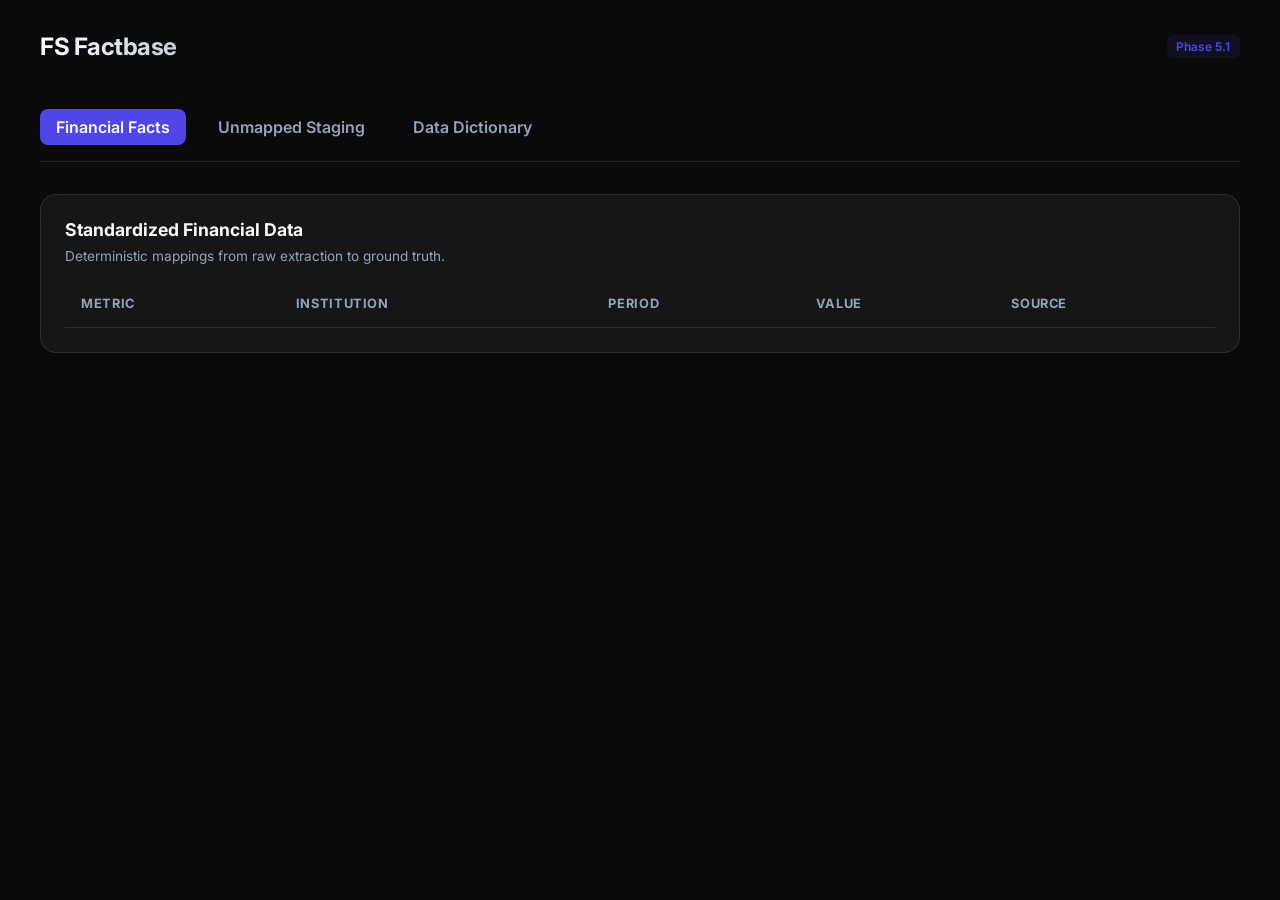
==== analytics/static/index.html @ 1b94a1ce "feat(analytics): implement Phase 5.1 basic data dashboard with FastAPI and Vanilla JS" ====
<!DOCTYPE html>
<html lang="en">
<head>
    <meta charset="UTF-8">
    <meta name="viewport" content="width=device-width, initial-scale=1.0">
    <title>FS Factbase | Financial Data Dashboard</title>
    <link rel="preconnect" href="https://fonts.googleapis.com">
    <link rel="preconnect" href="https://fonts.gstatic.com" crossorigin>
    <link href="https://fonts.googleapis.com/css2?family=Inter:wght@300;400;600;700&display=swap" rel="stylesheet">
    <style>
        :root {
            --bg-color: #0a0a0c;
            --card-bg: rgba(255, 255, 255, 0.05);
            --accent-primary: #4f46e5;
            --accent-secondary: #06b6d4;
            --text-main: #f8fafc;
            --text-dim: #94a3b8;
            --border: rgba(255, 255, 255, 0.1);
            --success: #10b981;
            --warning: #f59e0b;
        }

        * {
            margin: 0;
            padding: 0;
            box-sizing: border-box;
            font-family: 'Inter', sans-serif;
        }

        body {
            background-color: var(--bg-color);
            color: var(--text-main);
            min-height: 100vh;
            padding: 2rem;
        }

        header {
            max-width: 1200px;
            margin: 0 auto 3rem;
            display: flex;
            justify-content: space-between;
            align-items: center;
        }

        h1 {
            font-size: 1.5rem;
            font-weight: 700;
            letter-spacing: -0.02em;
            background: linear-gradient(to right, #fff, #94a3b8);
            -webkit-background-clip: text;
            -webkit-text-fill-color: transparent;
        }

        .container {
            max-width: 1200px;
            margin: 0 auto;
        }

        .tabs {
            display: flex;
            gap: 1rem;
            margin-bottom: 2rem;
            border-bottom: 1px solid var(--border);
            padding-bottom: 1rem;
        }

        .tab {
            padding: 0.5rem 1rem;
            cursor: pointer;
            color: var(--text-dim);
            font-weight: 600;
            transition: 0.2s;
            border-radius: 8px;
        }

        .tab:hover {
            color: var(--text-main);
            background: var(--card-bg);
        }

        .tab.active {
            color: var(--text-main);
            background: var(--accent-primary);
        }

        .card {
            background: var(--card-bg);
            backdrop-filter: blur(12px);
            border: 1px solid var(--border);
            border-radius: 16px;
            padding: 1.5rem;
            overflow: hidden;
        }

        table {
            width: 100%;
            border-collapse: collapse;
            margin-top: 1rem;
        }

        th {
            text-align: left;
            color: var(--text-dim);
            font-size: 0.8rem;
            text-transform: uppercase;
            letter-spacing: 0.05em;
            padding: 1rem;
            border-bottom: 1px solid var(--border);
        }

        td {
            padding: 1rem;
            border-bottom: 1px solid var(--border);
            font-size: 0.9rem;
        }

        tr:last-child td {
            border-bottom: none;
        }

        .badge {
            padding: 0.25rem 0.6rem;
            border-radius: 6px;
            font-size: 0.75rem;
            font-weight: 600;
        }

        .badge-success { background: rgba(16, 185, 129, 0.1); color: var(--success); }
        .badge-warning { background: rgba(245, 158, 11, 0.1); color: var(--warning); }
        .badge-info { background: rgba(79, 70, 229, 0.1); color: var(--accent-primary); }

        .value { font-family: monospace; font-size: 1rem; font-weight: 600; }

        .section { display: none; }
        .section.active { display: block; animation: fadeIn 0.3s ease-in-out; }

        @keyframes fadeIn {
            from { opacity: 0; transform: translateY(10px); }
            to { opacity: 1; transform: translateY(0); }
        }
    </style>
</head>
<body>
    <header>
        <h1>FS Factbase <span style="font-weight: 300; opacity: 0.5;">| Dashboard</span></h1>
        <div class="badge badge-info">Phase 5.1</div>
    </header>

    <div class="container">
        <div class="tabs">
            <div class="tab active" onclick="showSection('facts')">Financial Facts</div>
            <div class="tab" onclick="showSection('unmapped')">Unmapped Staging</div>
            <div class="tab" onclick="showSection('metrics')">Data Dictionary</div>
        </div>

        <!-- Facts Section -->
        <div id="facts" class="section active">
            <div class="card">
                <h2 style="font-size: 1.1rem; margin-bottom: 0.5rem;">Standardized Financial Data</h2>
                <p style="color: var(--text-dim); font-size: 0.85rem;">Deterministic mappings from raw extraction to ground truth.</p>
                <table id="factsTable">
                    <thead>
                        <tr>
                            <th>Metric</th>
                            <th>Institution</th>
                            <th>Period</th>
                            <th>Value</th>
                            <th>Source</th>
                        </tr>
                    </thead>
                    <tbody><!-- Data injected here --></tbody>
                </table>
            </div>
        </div>

        <!-- Unmapped Section -->
        <div id="unmapped" class="section">
            <div class="card">
                <h2 style="font-size: 1.1rem; margin-bottom: 0.5rem;">Review Queue (Unmapped)</h2>
                <p style="color: var(--text-dim); font-size: 0.85rem;">Newly discovered terms requiring manual alias definition.</p>
                <table id="unmappedTable">
                    <thead>
                        <tr>
                            <th>Raw Term</th>
                            <th>Institution</th>
                            <th>Period</th>
                            <th>Raw Value</th>
                            <th>Page</th>
                        </tr>
                    </thead>
                    <tbody><!-- Data injected here --></tbody>
                </table>
            </div>
        </div>

        <!-- Dictionary Section -->
        <div id="metrics" class="section">
            <div class="card">
                <h2 style="font-size: 1.1rem; margin-bottom: 0.5rem;">Core Metrics Dictionary</h2>
                <p style="color: var(--text-dim); font-size: 0.85rem;">The immutable standard for banking financial data.</p>
                <table id="metricsTable">
                    <thead>
                        <tr>
                            <th>ID</th>
                            <th>Standardized Name</th>
                            <th>Accounting Standard</th>
                            <th>Type</th>
                        </tr>
                    </thead>
                    <tbody><!-- Data injected here --></tbody>
                </table>
            </div>
        </div>
    </div>

    <script>
        function formatNumber(num) {
            return new Intl.NumberFormat('en-US').format(num);
        }

        async function fetchData() {
            try {
                // Fetch facts
                const factsRes = await fetch('/api/facts');
                const facts = await factsRes.json();
                const factsBody = document.querySelector('#factsTable tbody');
                factsBody.innerHTML = facts.map(f => `
                    <tr>
                        <td><span class="badge badge-info">${f.metric_name}</span></td>
                        <td style="text-transform: capitalize;">${f.institution.replace(/_/g, ' ')}</td>
                        <td>${f.period}</td>
                        <td class="value">${formatNumber(f.value)}</td>
                        <td style="color: var(--text-dim); font-size: 0.75rem;">${f.source_doc} (p.${f.page})</td>
                    </tr>
                `).join('');

                // Fetch unmapped
                const unmappedRes = await fetch('/api/unmapped');
                const unmapped = await unmappedRes.json();
                const unmappedBody = document.querySelector('#unmappedTable tbody');
                unmappedBody.innerHTML = unmapped.map(u => `
                    <tr>
                        <td><span class="badge badge-warning">${u.term}</span></td>
                        <td style="text-transform: capitalize;">${u.institution.replace(/_/g, ' ')}</td>
                        <td>${u.period}</td>
                        <td class="value">${formatNumber(u.value)}</td>
                        <td>${u.page}</td>
                    </tr>
                `).join('');

                // Fetch dictionary
                const metricsRes = await fetch('/api/metrics');
                const metrics = await metricsRes.json();
                const metricsBody = document.querySelector('#metricsTable tbody');
                metricsBody.innerHTML = metrics.map(m => `
                    <tr>
                        <td><code>${m.metric_id}</code></td>
                        <td>${m.name}</td>
                        <td><span class="badge badge-success">${m.standard}</span></td>
                        <td style="color: var(--text-dim);">${m.type}</td>
                    </tr>
                `).join('');

            } catch (err) {
                console.error("Dashboard error:", err);
            }
        }

        function showSection(id) {
            document.querySelectorAll('.tab').forEach(t => t.classList.remove('active'));
            document.querySelectorAll('.section').forEach(s => s.classList.remove('active'));
            
            event.target.classList.add('active');
            document.getElementById(id).classList.add('active');
        }

        // Initialize
        fetchData();
        setInterval(fetchData, 10000); // Poll every 10s
    </script>
</body>
</html>
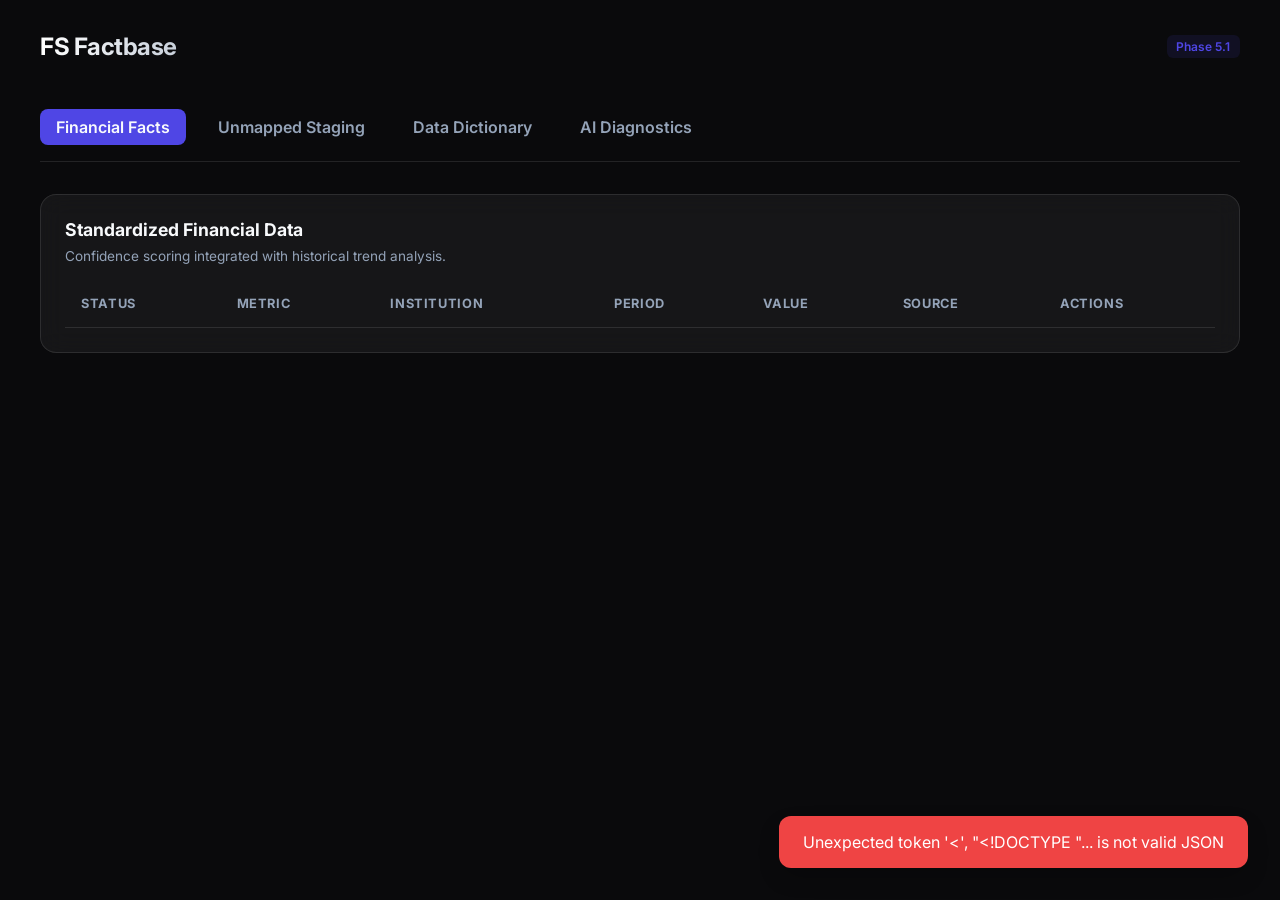
==== commit 647b4ec7: "Refactor: Finalize Phase 3 extraction logic and Phase 4/5 integration. Update Master Plan and Roadma" ====
--- a/analytics/static/index.html
+++ b/analytics/static/index.html
@@ -48,6 +48,7 @@
             letter-spacing: -0.02em;
             background: linear-gradient(to right, #fff, #94a3b8);
             -webkit-background-clip: text;
+            background-clip: text;
             -webkit-text-fill-color: transparent;
         }
 
@@ -138,6 +139,107 @@
             from { opacity: 0; transform: translateY(10px); }
             to { opacity: 1; transform: translateY(0); }
         }
+
+        .cursor-pointer { cursor: pointer; }
+        .cursor-pointer:hover { color: var(--accent-secondary); }
+
+        .select-metric {
+            background: var(--bg-color);
+            color: var(--text-main);
+            border: 1px solid var(--border);
+            border-radius: 6px;
+            padding: 0.3rem 0.5rem;
+            font-size: 0.8rem;
+            outline: none;
+        }
+
+        .btn-icon {
+            background: none;
+            border: none;
+            cursor: pointer;
+            font-size: 1rem;
+            transition: 0.2s;
+            color: var(--text-dim);
+            padding: 0.2rem 0.5rem;
+            border-radius: 4px;
+        }
+
+        .btn-icon:hover {
+            background: rgba(255, 255, 255, 0.1);
+            color: var(--text-main);
+        }
+
+        .notification {
+            position: fixed;
+            bottom: 2rem;
+            right: 2rem;
+            padding: 1rem 1.5rem;
+            border-radius: 12px;
+            background: var(--accent-primary);
+            color: white;
+            box-shadow: 0 10px 25px -5px rgba(0, 0, 0, 0.3);
+            transform: translateY(100px);
+            opacity: 0;
+            transition: 0.4s cubic-bezier(0.175, 0.885, 0.32, 1.275);
+            z-index: 1000;
+        }
+
+        .notification.show {
+            transform: translateY(0);
+            opacity: 1;
+        }
+
+        .notification.error { background: #ef4444; }
+        .notification.success { background: var(--success); }
+
+        .status-msg {
+            font-size: 0.75rem;
+            color: var(--success);
+            font-weight: 600;
+        }
+
+        .conf-dot {
+            height: 10px;
+            width: 10px;
+            border-radius: 50%;
+            display: inline-block;
+            margin-right: 5px;
+            box-shadow: 0 0 8px rgba(0,0,0,0.2);
+        }
+
+        .lesson-card {
+            background: rgba(255, 255, 255, 0.03);
+            border-left: 3px solid var(--accent-primary);
+            padding: 1rem;
+            border-radius: 0 8px 8px 0;
+            transition: 0.2s;
+        }
+
+        .lesson-card:hover {
+            background: rgba(255, 255, 255, 0.06);
+            transform: translateX(4px);
+        }
+
+        .btn-primary {
+            background: var(--accent-primary);
+            color: white;
+            border: none;
+            padding: 0.6rem 1.2rem;
+            border-radius: 8px;
+            font-weight: 600;
+            cursor: pointer;
+            transition: 0.2s;
+        }
+
+        .btn-primary:hover {
+            opacity: 0.9;
+            transform: translateY(-1px);
+        }
+
+        .btn-primary:disabled {
+            opacity: 0.5;
+            cursor: not_allowed;
+        }
     </style>
 </head>
 <body>
@@ -151,21 +253,28 @@
             <div class="tab active" onclick="showSection('facts')">Financial Facts</div>
             <div class="tab" onclick="showSection('unmapped')">Unmapped Staging</div>
             <div class="tab" onclick="showSection('metrics')">Data Dictionary</div>
+            <div class="tab" onclick="showSection('diagnostics')">AI Diagnostics</div>
         </div>
 
         <!-- Facts Section -->
         <div id="facts" class="section active">
             <div class="card">
-                <h2 style="font-size: 1.1rem; margin-bottom: 0.5rem;">Standardized Financial Data</h2>
-                <p style="color: var(--text-dim); font-size: 0.85rem;">Deterministic mappings from raw extraction to ground truth.</p>
+                <div style="display: flex; justify-content: space-between; align-items: start; margin-bottom: 1rem;">
+                    <div>
+                        <h2 style="font-size: 1.1rem; margin-bottom: 0.5rem;">Standardized Financial Data</h2>
+                        <p style="color: var(--text-dim); font-size: 0.85rem;">Confidence scoring integrated with historical trend analysis.</p>
+                    </div>
+                </div>
                 <table id="factsTable">
                     <thead>
                         <tr>
+                            <th>Status</th>
                             <th>Metric</th>
                             <th>Institution</th>
                             <th>Period</th>
                             <th>Value</th>
                             <th>Source</th>
+                            <th>Actions</th>
                         </tr>
                     </thead>
                     <tbody><!-- Data injected here --></tbody>
@@ -176,20 +285,44 @@
         <!-- Unmapped Section -->
         <div id="unmapped" class="section">
             <div class="card">
-                <h2 style="font-size: 1.1rem; margin-bottom: 0.5rem;">Review Queue (Unmapped)</h2>
-                <p style="color: var(--text-dim); font-size: 0.85rem;">Newly discovered terms requiring manual alias definition.</p>
+                <div style="display: flex; justify-content: space-between; align-items: start; margin-bottom: 1rem;">
+                    <div>
+                        <h2 style="font-size: 1.1rem; margin-bottom: 0.5rem;">Review Queue (Unmapped)</h2>
+                        <p style="color: var(--text-dim); font-size: 0.85rem;">Terms awaiting alias mapping or correction.</p>
+                    </div>
+                </div>
                 <table id="unmappedTable">
                     <thead>
                         <tr>
+                            <th>Status</th>
                             <th>Raw Term</th>
                             <th>Institution</th>
                             <th>Period</th>
                             <th>Raw Value</th>
                             <th>Page</th>
+                            <th>Assign Metric</th>
                         </tr>
                     </thead>
                     <tbody><!-- Data injected here --></tbody>
                 </table>
+            </div>
+        </div>
+
+        <!-- Diagnostics Section -->
+        <div id="diagnostics" class="section">
+            <div class="card">
+                <div style="display: flex; justify-content: space-between; align-items: start; margin-bottom: 1.5rem;">
+                    <div>
+                        <h2 style="font-size: 1.1rem; margin-bottom: 0.5rem;">Self-Correction Intelligence</h2>
+                        <p style="color: var(--text-dim); font-size: 0.85rem;">Lessons learned from manual corrections to improve future extractions.</p>
+                    </div>
+                    <button id="runLearnBtn" onclick="runLearning()" class="btn-primary">Run System Learning</button>
+                </div>
+                
+                <h3 style="font-size: 0.9rem; margin-bottom: 1rem; color: var(--text-main);">Active Extraction Rules (Lessons)</h3>
+                <div id="lessonsList" style="display: flex; flex-direction: column; gap: 1rem;">
+                    <!-- Lessons injected here -->
+                </div>
             </div>
         </div>
 
@@ -213,51 +346,193 @@
         </div>
     </div>
 
+    <div id="notification" class="notification"></div>
+
     <script>
+        let coreMetrics = [];
+        let isEditing = false;
+
         function formatNumber(num) {
             return new Intl.NumberFormat('en-US').format(num);
         }
 
+        function getConfidenceInfo(score, reason) {
+            let color = 'var(--text-dim)';
+            let title = reason || 'Unknown';
+            if (score >= 0.9) color = 'var(--success)';
+            else if (score >= 0.6) color = 'var(--warning)';
+            else color = '#ef4444';
+            
+            return `<span class="conf-dot" style="background: ${color}" title="${title}"></span>`;
+        }
+
+        function showNotification(msg, type = 'success') {
+            const el = document.getElementById('notification');
+            el.textContent = msg;
+            el.className = `notification show ${type}`;
+            setTimeout(() => el.classList.remove('show'), 3000);
+        }
+
+        async function apiCall(url, method = 'GET', body = null) {
+            try {
+                const options = { method, headers: { 'Content-Type': 'application/json' } };
+                if (body) options.body = JSON.stringify(body);
+                const res = await fetch(url, options);
+                const data = await res.json();
+                if (!res.ok) throw new Error(data.detail || 'API Error');
+                return data;
+            } catch (err) {
+                showNotification(err.message, 'error');
+                throw err;
+            }
+        }
+
+        async function runLearning() {
+            const btn = document.getElementById('runLearnBtn');
+            btn.disabled = true;
+            btn.textContent = 'Learning...';
+            try {
+                const res = await apiCall('/api/diagnose/run', 'POST');
+                showNotification(res.message);
+                setTimeout(() => {
+                    btn.disabled = false;
+                    btn.textContent = 'Run System Learning';
+                    fetchData();
+                }, 2000);
+            } catch (err) {
+                btn.disabled = false;
+                btn.textContent = 'Run System Learning';
+            }
+        }
+
+        async function editFactValue(id, currentVal) {
+            const input = prompt('Enter new value:', currentVal);
+            if (input === null || input === currentVal.toString()) return;
+            
+            const newVal = parseFloat(input);
+            if (isNaN(newVal)) {
+                showNotification('Please enter a valid number', 'error');
+                return;
+            }
+
+            const reason = prompt('Why are you correcting this? (optional)', 'Trend correction');
+            await apiCall(`/api/facts/${id}`, 'PATCH', { value: newVal, reason });
+            showNotification('Fact updated & Logged for AI Diagnosis');
+            fetchData();
+        }
+
+        async function editUnmappedValue(id, currentVal) {
+            const input = prompt('Enter new value:', currentVal);
+            if (input === null || input === currentVal.toString()) return;
+
+            const newVal = parseFloat(input);
+            if (isNaN(newVal)) {
+                showNotification('Please enter a valid number', 'error');
+                return;
+            }
+
+            const reason = prompt('Why are you correcting this? (optional)', 'Multiplier error');
+            await apiCall(`/api/unmapped/${id}`, 'PATCH', { value: newVal, reason });
+            showNotification('Staging updated & Logged for AI Diagnosis');
+            fetchData();
+        }
+
+        async function deleteFact(id) {
+            if (!confirm('Are you sure you want to delete this fact?')) return;
+            await apiCall(`/api/facts/${id}`, 'DELETE');
+            showNotification('Fact deleted');
+            fetchData();
+        }
+
+        async function deleteUnmapped(id) {
+            if (!confirm('This will permanently delete this error. Continue?')) return;
+            await apiCall(`/api/unmapped/${id}`, 'DELETE');
+            showNotification('Error deleted');
+            fetchData();
+        }
+
+        async function mapTerm(stagingId, selectEl) {
+            const metricId = selectEl.value;
+            if (!metricId) return;
+            
+            try {
+                selectEl.disabled = true;
+                await apiCall(`/api/unmapped/${stagingId}/map`, 'POST', { metric_id: metricId });
+                showNotification(`Mapped and learned alias for ${metricId}`);
+                fetchData();
+            } catch (err) {
+                selectEl.disabled = false;
+            }
+        }
+
         async function fetchData() {
+            if (isEditing) return;
             try {
+                // Fetch dictionary first
+                if (coreMetrics.length === 0) {
+                    coreMetrics = await apiCall('/api/metrics');
+                    const metricsBody = document.querySelector('#metricsTable tbody');
+                    metricsBody.innerHTML = coreMetrics.map(m => `
+                        <tr>
+                            <td><code>${m.metric_id}</code></td>
+                            <td>${m.name}</td>
+                            <td><span class="badge badge-success">${m.standard}</span></td>
+                            <td style="color: var(--text-dim);">${m.type}</td>
+                        </tr>
+                    `).join('');
+                }
+
+                // Fetch lessons
+                const lessons = await apiCall('/api/lessons');
+                const lessonsList = document.getElementById('lessonsList');
+                if (lessons.length === 0) {
+                    lessonsList.innerHTML = '<p style="color: var(--text-dim); font-size: 0.85rem;">No lessons learned yet. Correct some values and run learning!</p>';
+                } else {
+                    lessonsList.innerHTML = lessons.map(l => `
+                        <div class="lesson-card">
+                            <div style="font-weight: 600; font-size: 0.85rem; margin-bottom: 0.25rem;">${l.institution.replace(/_/g, ' ').toUpperCase()} &bull; ${l.pattern}</div>
+                            <div style="color: var(--text-dim); font-size: 0.8rem;">${l.advice}</div>
+                        </div>
+                    `).join('');
+                }
+
                 // Fetch facts
-                const factsRes = await fetch('/api/facts');
-                const facts = await factsRes.json();
+                const facts = await apiCall('/api/facts');
                 const factsBody = document.querySelector('#factsTable tbody');
                 factsBody.innerHTML = facts.map(f => `
                     <tr>
+                        <td>${getConfidenceInfo(f.confidence_score, f.confidence_reason)}</td>
                         <td><span class="badge badge-info">${f.metric_name}</span></td>
                         <td style="text-transform: capitalize;">${f.institution.replace(/_/g, ' ')}</td>
                         <td>${f.period}</td>
-                        <td class="value">${formatNumber(f.value)}</td>
+                        <td class="value cursor-pointer" onclick="editFactValue(${f.fact_id}, ${f.value})">${formatNumber(f.value)} ✎</td>
                         <td style="color: var(--text-dim); font-size: 0.75rem;">${f.source_doc} (p.${f.page})</td>
+                        <td>
+                            <button onclick="deleteFact(${f.fact_id})" class="btn-icon">🗑️</button>
+                        </td>
                     </tr>
                 `).join('');
 
                 // Fetch unmapped
-                const unmappedRes = await fetch('/api/unmapped');
-                const unmapped = await unmappedRes.json();
+                const unmapped = await apiCall('/api/unmapped');
                 const unmappedBody = document.querySelector('#unmappedTable tbody');
                 unmappedBody.innerHTML = unmapped.map(u => `
                     <tr>
+                        <td>${getConfidenceInfo(u.confidence_score, u.confidence_reason)}</td>
                         <td><span class="badge badge-warning">${u.term}</span></td>
                         <td style="text-transform: capitalize;">${u.institution.replace(/_/g, ' ')}</td>
                         <td>${u.period}</td>
-                        <td class="value">${formatNumber(u.value)}</td>
+                        <td class="value cursor-pointer" onclick="editUnmappedValue(${u.staging_id}, ${u.value})">${formatNumber(u.value)} ✎</td>
                         <td>${u.page}</td>
-                    </tr>
-                `).join('');
-
-                // Fetch dictionary
-                const metricsRes = await fetch('/api/metrics');
-                const metrics = await metricsRes.json();
-                const metricsBody = document.querySelector('#metricsTable tbody');
-                metricsBody.innerHTML = metrics.map(m => `
-                    <tr>
-                        <td><code>${m.metric_id}</code></td>
-                        <td>${m.name}</td>
-                        <td><span class="badge badge-success">${m.standard}</span></td>
-                        <td style="color: var(--text-dim);">${m.type}</td>
+                        <td>
+                            <div style="display: flex; gap: 0.5rem; align-items: center;">
+                                <select onchange="mapTerm(${u.staging_id}, this)" class="select-metric">
+                                    <option value="">Select Metric...</option>
+                                    ${coreMetrics.map(m => `<option value="${m.metric_id}">${m.name}</option>`).join('')}
+                                </select>
+                                <button onclick="deleteUnmapped(${u.staging_id})" class="btn-icon">Error</button>
+                            </div>
+                        </td>
                     </tr>
                 `).join('');
 
@@ -276,7 +551,7 @@
 
         // Initialize
         fetchData();
-        setInterval(fetchData, 10000); // Poll every 10s
+        setInterval(fetchData, 8000);
     </script>
 </body>
 </html>
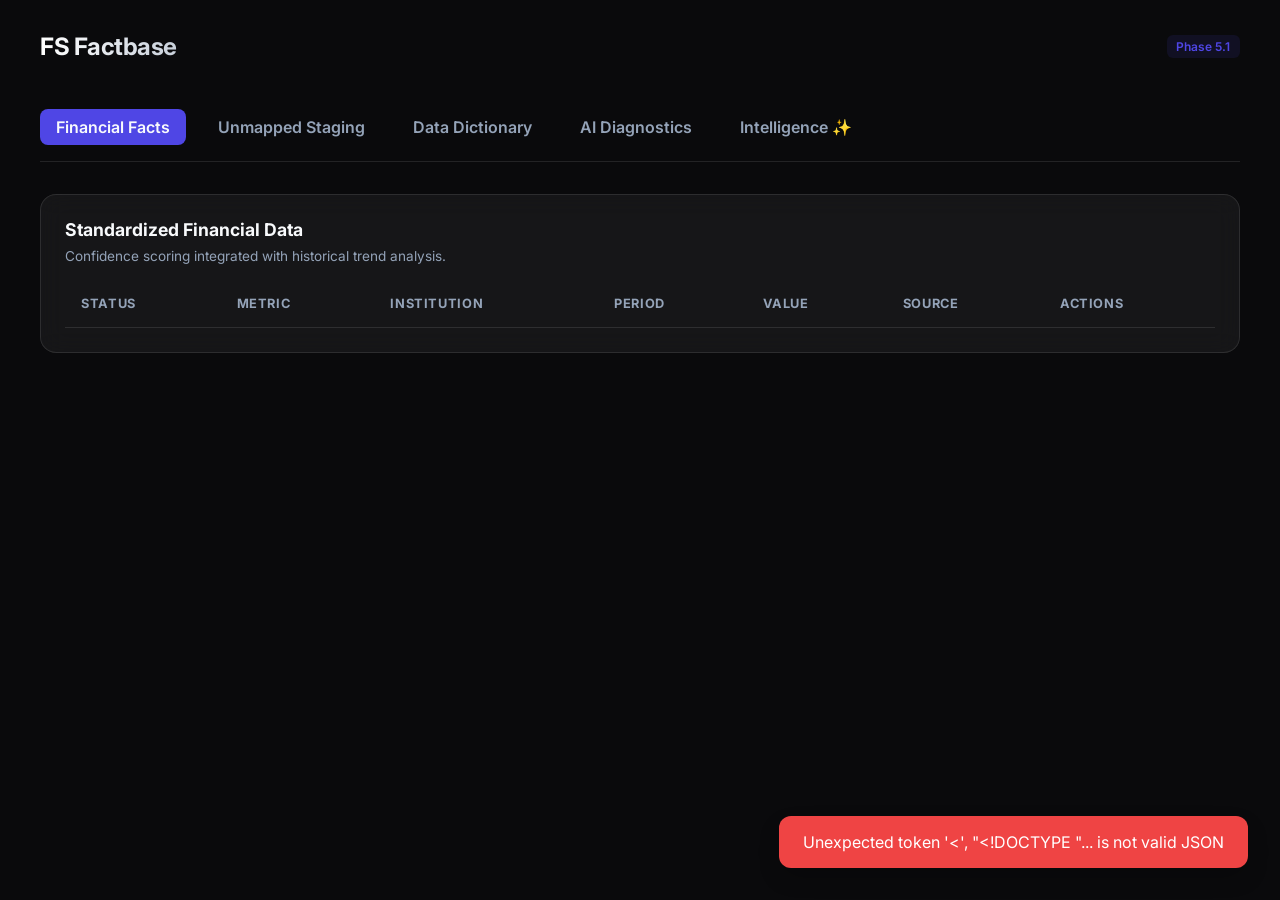
==== commit 1bc7bf0b: "feat(intelligence): implement dynamic scoping, semantic clustering, and atomic batch resolution" ====
--- a/analytics/static/index.html
+++ b/analytics/static/index.html
@@ -254,6 +254,7 @@
             <div class="tab" onclick="showSection('unmapped')">Unmapped Staging</div>
             <div class="tab" onclick="showSection('metrics')">Data Dictionary</div>
             <div class="tab" onclick="showSection('diagnostics')">AI Diagnostics</div>
+            <div class="tab" onclick="showSection('intelligence')">Intelligence ✨</div>
         </div>
 
         <!-- Facts Section -->
@@ -326,6 +327,21 @@
             </div>
         </div>
 
+        <!-- Intelligence Section -->
+        <div id="intelligence" class="section">
+            <div class="card">
+                <div style="display: flex; justify-content: space-between; align-items: start; margin-bottom: 1rem;">
+                    <div>
+                        <h2 style="font-size: 1.1rem; margin-bottom: 0.5rem;">Semantic Clustering (Atomic Resolution)</h2>
+                        <p style="color: var(--text-dim); font-size: 0.85rem;">Approve groups of similar unrecognized terms sequentially to evolve the dictionary rapidly.</p>
+                    </div>
+                </div>
+                <div id="clustersList" style="display: flex; flex-direction: column; gap: 1rem;">
+                    <!-- Clusters injected here -->
+                </div>
+            </div>
+        </div>
+
         <!-- Dictionary Section -->
         <div id="metrics" class="section">
             <div class="card">
@@ -480,6 +496,34 @@
                             <td style="color: var(--text-dim);">${m.type}</td>
                         </tr>
                     `).join('');
+                }
+
+                // Fetch Semantic Clusters
+                const clusters = await apiCall('/api/clusters');
+                const clustersList = document.getElementById('clustersList');
+                if (clusters.length === 0) {
+                    clustersList.innerHTML = '<p style="color: var(--text-dim); font-size: 0.85rem;">No clusters pending. Your dictionary is fully up to date!</p>';
+                } else {
+                    clustersList.innerHTML = clusters.map((c, i) => `
+                        <div class="card" style="border: 1px solid var(--accent-primary); background: rgba(79, 70, 229, 0.05); margin-bottom: 1rem;">
+                            <div style="display: flex; justify-content: space-between; align-items: center; margin-bottom: 1rem;">
+                                <div>
+                                    <h3 style="font-size: 1rem; margin-bottom: 0.25rem;">Cluster: <span style="color: var(--warning);">${c.leader_term}</span></h3>
+                                    <p style="color: var(--text-dim); font-size: 0.85rem;">Contains ${c.terms.length} similar terminology variations</p>
+                                </div>
+                                <div style="display: flex; gap: 0.5rem; align-items: center;">
+                                    <input type="text" id="cluster_target_${i}" placeholder="Enter Core Metric ID..." class="select-metric" style="width: 200px;" />
+                                    <button onclick="resolveCluster(${i})" class="btn-primary" style="padding: 0.4rem 1rem;">Promote Cluster</button>
+                                </div>
+                            </div>
+                            <div style="display: flex; flex-wrap: wrap; gap: 0.5rem;">
+                                ${c.terms.map(t => `<span class="badge" style="background: rgba(255,255,255,0.1); border: 1px solid rgba(255,255,255,0.2);">${t.term} <span style="opacity: 0.5;">(${t.frequency})</span></span>`).join('')}
+                            </div>
+                        </div>
+                    `).join('');
+                    
+                    // We attach the cluster data globally so the button can access it
+                    window.currentClusters = clusters;
                 }
 
                 // Fetch lessons
@@ -549,6 +593,38 @@
             document.getElementById(id).classList.add('active');
         }
 
+        async function resolveCluster(index) {
+            const cluster = window.currentClusters[index];
+            const targetIdEl = document.getElementById(`cluster_target_${index}`);
+            const targetId = targetIdEl.value.trim();
+            
+            if (!targetId) {
+                showNotification("Please specify a Core Metric ID to promote these terms into.", "error");
+                return;
+            }
+            
+            if (!confirm(`Are you sure you want to promote ${cluster.terms.length} terms into the Core Metric '${targetId}'?`)) return;
+            
+            targetIdEl.disabled = true;
+            try {
+                // Determine if metric exists already
+                const exists = coreMetrics.some(m => m.metric_id === targetId);
+                const req = {
+                    target_metric_id: targetId,
+                    aliases: cluster.terms.map(t => t.term),
+                    create_new_metric: !exists, // create if doesn't exist
+                    new_metric_details: !exists ? { metric_id: targetId } : null
+                };
+                
+                await apiCall('/api/resolve_cluster', 'POST', req);
+                showNotification("Atomic Cluster Resolution Successful!", "success");
+                // Fetch to refresh everything
+                fetchData();
+            } catch (err) {
+                targetIdEl.disabled = false;
+            }
+        }
+
         // Initialize
         fetchData();
         setInterval(fetchData, 8000);
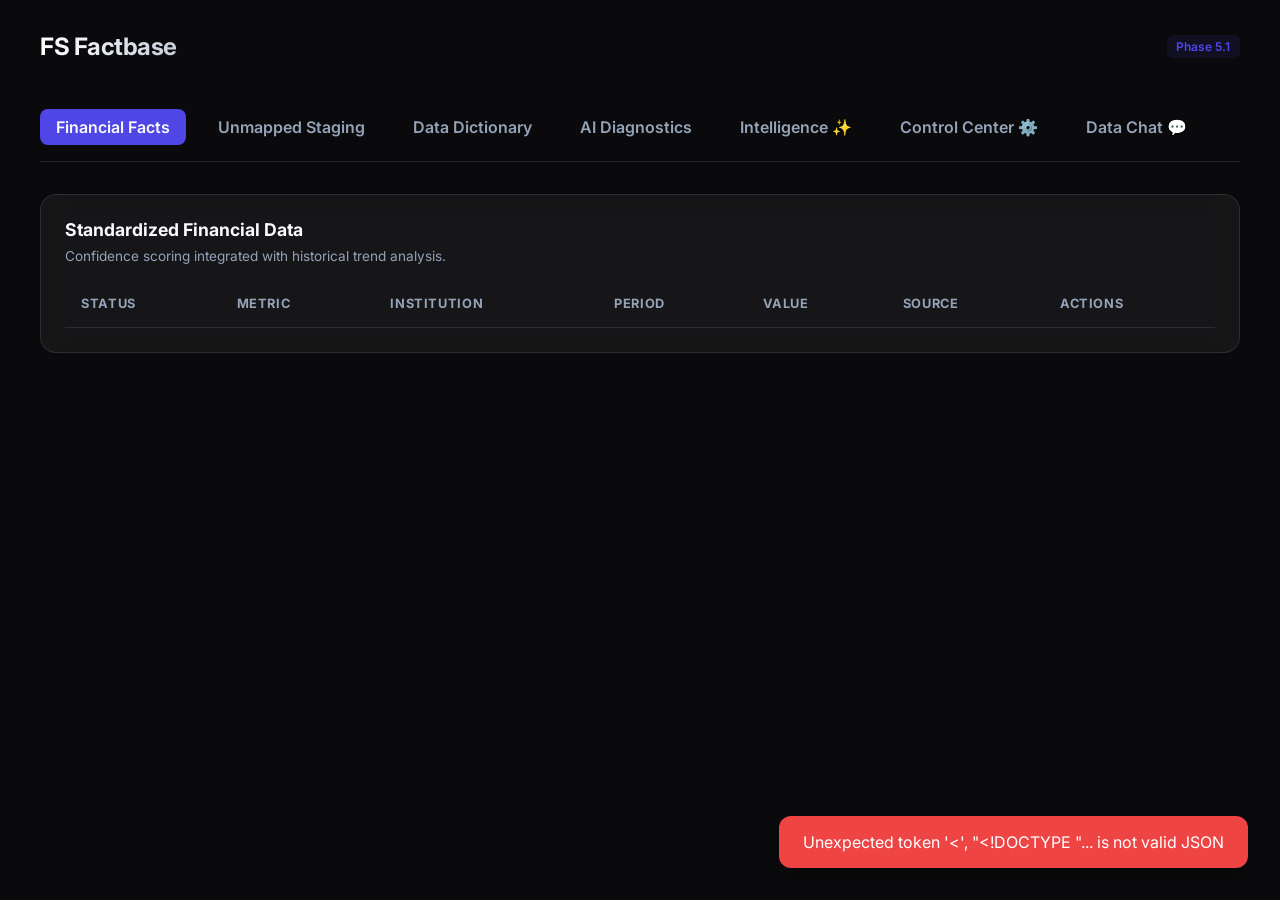
==== commit f0488d21: "Evolve FS Factbase: Precision Scaling, Temporal Alignment, and Standard Mandates" ====
--- a/analytics/static/index.html
+++ b/analytics/static/index.html
@@ -240,6 +240,50 @@
             opacity: 0.5;
             cursor: not_allowed;
         }
+
+        /* Chat Styles */
+        .message {
+            padding: 1rem;
+            border-radius: 12px;
+            max-width: 85%;
+            font-size: 0.9rem;
+            line-height: 1.5;
+            position: relative;
+        }
+        .message.ai {
+            background: rgba(79, 70, 229, 0.1);
+            border: 1px solid rgba(79, 70, 229, 0.2);
+            align-self: flex-start;
+            border-bottom-left-radius: 2px;
+        }
+        .message.user {
+            background: rgba(255, 255, 255, 0.05);
+            border: 1px solid rgba(255, 255, 255, 0.1);
+            align-self: flex-end;
+            border-bottom-right-radius: 2px;
+        }
+        .sql-box {
+            background: #1e1e2e;
+            padding: 0.8rem;
+            border-radius: 6px;
+            font-family: 'Courier New', Courier, monospace;
+            font-size: 0.75rem;
+            color: #fab387;
+            margin-top: 0.5rem;
+            border: 1px solid #313244;
+            overflow-x: auto;
+        }
+        .data-preview {
+            margin-top: 0.5rem;
+            border: 1px solid rgba(255,255,255,0.1);
+            border-radius: 4px;
+            font-size: 0.75rem;
+            overflow: hidden;
+            background: var(--bg-card);
+        }
+        .data-preview table { width: 100%; border-collapse: collapse; }
+        .data-preview th { background: rgba(255,255,255,0.05); padding: 4px 8px; text-align: left; }
+        .data-preview td { padding: 4px 8px; border-top: 1px solid rgba(255,255,255,0.05); }
     </style>
 </head>
 <body>
@@ -255,6 +299,8 @@
             <div class="tab" onclick="showSection('metrics')">Data Dictionary</div>
             <div class="tab" onclick="showSection('diagnostics')">AI Diagnostics</div>
             <div class="tab" onclick="showSection('intelligence')">Intelligence ✨</div>
+            <div class="tab" onclick="showSection('control')">Control Center ⚙️</div>
+            <div class="tab" onclick="showSection('chat')">Data Chat 💬</div>
         </div>
 
         <!-- Facts Section -->
@@ -327,7 +373,7 @@
             </div>
         </div>
 
-        <!-- Intelligence Section -->
+        <!-- AI Intelligence Section (Clustering) -->
         <div id="intelligence" class="section">
             <div class="card">
                 <div style="display: flex; justify-content: space-between; align-items: start; margin-bottom: 1rem;">
@@ -338,6 +384,66 @@
                 </div>
                 <div id="clustersList" style="display: flex; flex-direction: column; gap: 1rem;">
                     <!-- Clusters injected here -->
+                </div>
+            </div>
+        </div>
+
+        <!-- Control Center Section -->
+        <div id="control" class="section">
+            <div class="card">
+                <div style="margin-bottom: 2rem;">
+                    <h2 style="font-size: 1.1rem; margin-bottom: 0.5rem;">Pipeline Control Center</h2>
+                    <p style="color: var(--text-dim); font-size: 0.85rem;">Manage report ingestion and trigger high-density extraction runs.</p>
+                </div>
+
+                <div style="display: grid; grid-template-columns: 1fr 1fr; gap: 1.5rem;">
+                    <!-- Sync Card -->
+                    <div class="card" style="background: rgba(255,255,255,0.02);">
+                        <h3 style="font-size: 0.9rem; margin-bottom: 1rem;">1. Ingest New Reports</h3>
+                        <p style="color: var(--text-dim); font-size: 0.8rem; margin-bottom: 1.5rem;">Scans 'Bank Annual Reports input' folder for new PDFs and structures them for processing.</p>
+                        <button id="syncBtn" onclick="syncPipeline()" class="btn-primary" style="width: 100%;">Sync Input Folder</button>
+                        <div id="syncStatus" style="margin-top: 1rem; font-size: 0.8rem; color: var(--success);"></div>
+                    </div>
+
+                    <!-- Run Card -->
+                    <div class="card" style="background: rgba(255,255,255,0.02);">
+                        <h3 style="font-size: 0.9rem; margin-bottom: 1rem;">2. Trigger Extraction</h3>
+                        <p style="color: var(--text-dim); font-size: 0.8rem; margin-bottom: 1rem;">Commence extraction across all synced reports using a custom semantic target.</p>
+                        <input type="text" id="pipelinePrompt" placeholder="e.g. Extract Balance Sheet and Income Statement" 
+                               style="width: 100%; padding: 0.6rem; background: var(--bg-color); border: 1px solid var(--border); border-radius: 6px; color: var(--text-main); margin-bottom: 1rem; font-size: 0.85rem;">
+                        <button id="runPipelineBtn" onclick="runPipeline()" class="btn-primary" style="width: 100%; background: var(--accent-secondary);">Run Full Pipeline</button>
+                    </div>
+                </div>
+
+                <div id="pipelineProgress" style="margin-top: 2rem; padding: 1rem; background: rgba(0,0,0,0.2); border-radius: 8px; border: 1px solid var(--border); display: none;">
+                    <div style="display: flex; justify-content: space-between; align-items: center;">
+                        <span id="pipelineStatusText" style="font-weight: 600; font-size: 0.9rem;">Status: Idle</span>
+                        <div class="badge badge-info" id="pipelineSpinner">RUNNING...</div>
+                    </div>
+                </div>
+            </div>
+        </div>
+
+        <!-- Chat Section -->
+        <div id="chat" class="section">
+            <div class="card" style="height: 70vh; display: flex; flex-direction: column;">
+                <div style="margin-bottom: 1rem;">
+                    <h2 style="font-size: 1.1rem; margin-bottom: 0.5rem;">Financial Analytics Chat 💬</h2>
+                    <p style="color: var(--text-dim); font-size: 0.85rem;">Ask natural language questions about your standardized financial data.</p>
+                </div>
+                
+                <div id="chatHistory" style="flex-grow: 1; overflow-y: auto; padding: 1rem; background: rgba(0,0,0,0.2); border-radius: 8px; margin-bottom: 1rem; display: flex; flex-direction: column; gap: 1rem;">
+                    <div class="message ai">
+                        Hello! I am your FS Factbase Assistant. Ask me anything about the metrics we've extracted.
+                        <br><small style="opacity: 0.6;">Example: "What was Maybank's total assets in 2024?" or "Compare Tier 1 Capital between CIMB and Maybank."</small>
+                    </div>
+                </div>
+
+                <div style="display: flex; gap: 0.5rem;">
+                    <input type="text" id="chatInput" placeholder="Type your financial question..." 
+                           style="flex-grow: 1; padding: 0.8rem; background: var(--bg-card); border: 1px solid var(--border); border-radius: 8px; color: var(--text-main);"
+                           onkeydown="if(event.key === 'Enter') sendChat()">
+                    <button id="sendBtn" onclick="sendChat()" class="btn-primary" style="padding: 0 1.5rem;">Send</button>
                 </div>
             </div>
         </div>
@@ -589,8 +695,60 @@
             document.querySelectorAll('.tab').forEach(t => t.classList.remove('active'));
             document.querySelectorAll('.section').forEach(s => s.classList.remove('active'));
             
-            event.target.classList.add('active');
+            // Adjust event to handle both direct call and click event
+            const target = event ? event.target : document.querySelector(`.tab[onclick*="${id}"]`);
+            if (target) target.classList.add('active');
+            
             document.getElementById(id).classList.add('active');
+        }
+
+        async function syncPipeline() {
+            const btn = document.getElementById('syncBtn');
+            const status = document.getElementById('syncStatus');
+            btn.disabled = true;
+            btn.textContent = 'Syncing...';
+            try {
+                const res = await apiCall('/api/pipeline/sync', 'POST');
+                status.textContent = `Success! Synced ${res.new_files} new files.`;
+                showNotification(`Found ${res.new_files} new reports.`);
+            } finally {
+                btn.disabled = false;
+                btn.textContent = 'Sync Input Folder';
+            }
+        }
+
+        async function runPipeline() {
+            const prompt = document.getElementById('pipelinePrompt').value.trim();
+            const btn = document.getElementById('runPipelineBtn');
+            btn.disabled = true;
+            try {
+                const res = await apiCall('/api/pipeline/run', 'POST', { prompt });
+                showNotification("Pipeline run started in background.");
+                checkPipelineStatus();
+            } catch (err) {
+                btn.disabled = false;
+            }
+        }
+
+        async function checkPipelineStatus() {
+            try {
+                const status = await apiCall('/api/pipeline/status');
+                const progressDiv = document.getElementById('pipelineProgress');
+                const statusText = document.getElementById('pipelineStatusText');
+                const btn = document.getElementById('runPipelineBtn');
+                
+                if (status.is_running) {
+                    progressDiv.style.display = 'block';
+                    statusText.textContent = `Status: ${status.last_status}`;
+                    btn.disabled = true;
+                } else {
+                    if (progressDiv.style.display === 'block') {
+                        statusText.textContent = `Status: ${status.last_status}`;
+                        setTimeout(() => progressDiv.style.display = 'none', 5000);
+                    }
+                    btn.disabled = false;
+                }
+            } catch (err) {}
         }
 
         async function resolveCluster(index) {
@@ -625,9 +783,65 @@
             }
         }
 
+        async function sendChat() {
+            const inputEl = document.getElementById('chatInput');
+            const historyEl = document.getElementById('chatHistory');
+            const btn = document.getElementById('sendBtn');
+            const question = inputEl.value.trim();
+            
+            if (!question) return;
+            
+            // Add user message
+            const userMsg = document.createElement('div');
+            userMsg.className = 'message user';
+            userMsg.textContent = question;
+            historyEl.appendChild(userMsg);
+            
+            inputEl.value = '';
+            btn.disabled = true;
+            historyEl.scrollTop = historyEl.scrollHeight;
+
+            try {
+                const res = await apiCall('/api/chat', 'POST', { question });
+                
+                const aiMsg = document.createElement('div');
+                aiMsg.className = 'message ai';
+                
+                let content = `<div>${res.answer}</div>`;
+                
+                if (res.sql) {
+                    content += `<div class="sql-box" title="Auditable SQL Query">SQL: ${res.sql}</div>`;
+                }
+
+                if (res.data && res.data.length > 0) {
+                    const keys = Object.keys(res.data[0]);
+                    content += `<div class="data-preview"><table>
+                        <thead><tr>${keys.map(k => `<th>${k}</th>`).join('')}</tr></thead>
+                        <tbody>${res.data.slice(0, 5).map(row => `<tr>${keys.map(k => `<td>${row[k]}</td>`).join('')}</tr>`).join('')}</tbody>
+                    </table></div>`;
+                    if (res.data.length > 5) {
+                        content += `<small style="opacity: 0.6; padding: 4px; display: block;">Showing 5 of ${res.data.length} results</small>`;
+                    }
+                }
+                
+                aiMsg.innerHTML = content;
+                historyEl.appendChild(aiMsg);
+            } catch (err) {
+                const errMsg = document.createElement('div');
+                errMsg.className = 'message ai';
+                errMsg.style.color = 'var(--error)';
+                errMsg.textContent = "Error: " + err.message;
+                historyEl.appendChild(errMsg);
+            } finally {
+                btn.disabled = false;
+                historyEl.scrollTop = historyEl.scrollHeight;
+            }
+        }
+
         // Initialize
         fetchData();
         setInterval(fetchData, 8000);
+        setInterval(checkPipelineStatus, 3000);
     </script>
 </body>
 </html>
